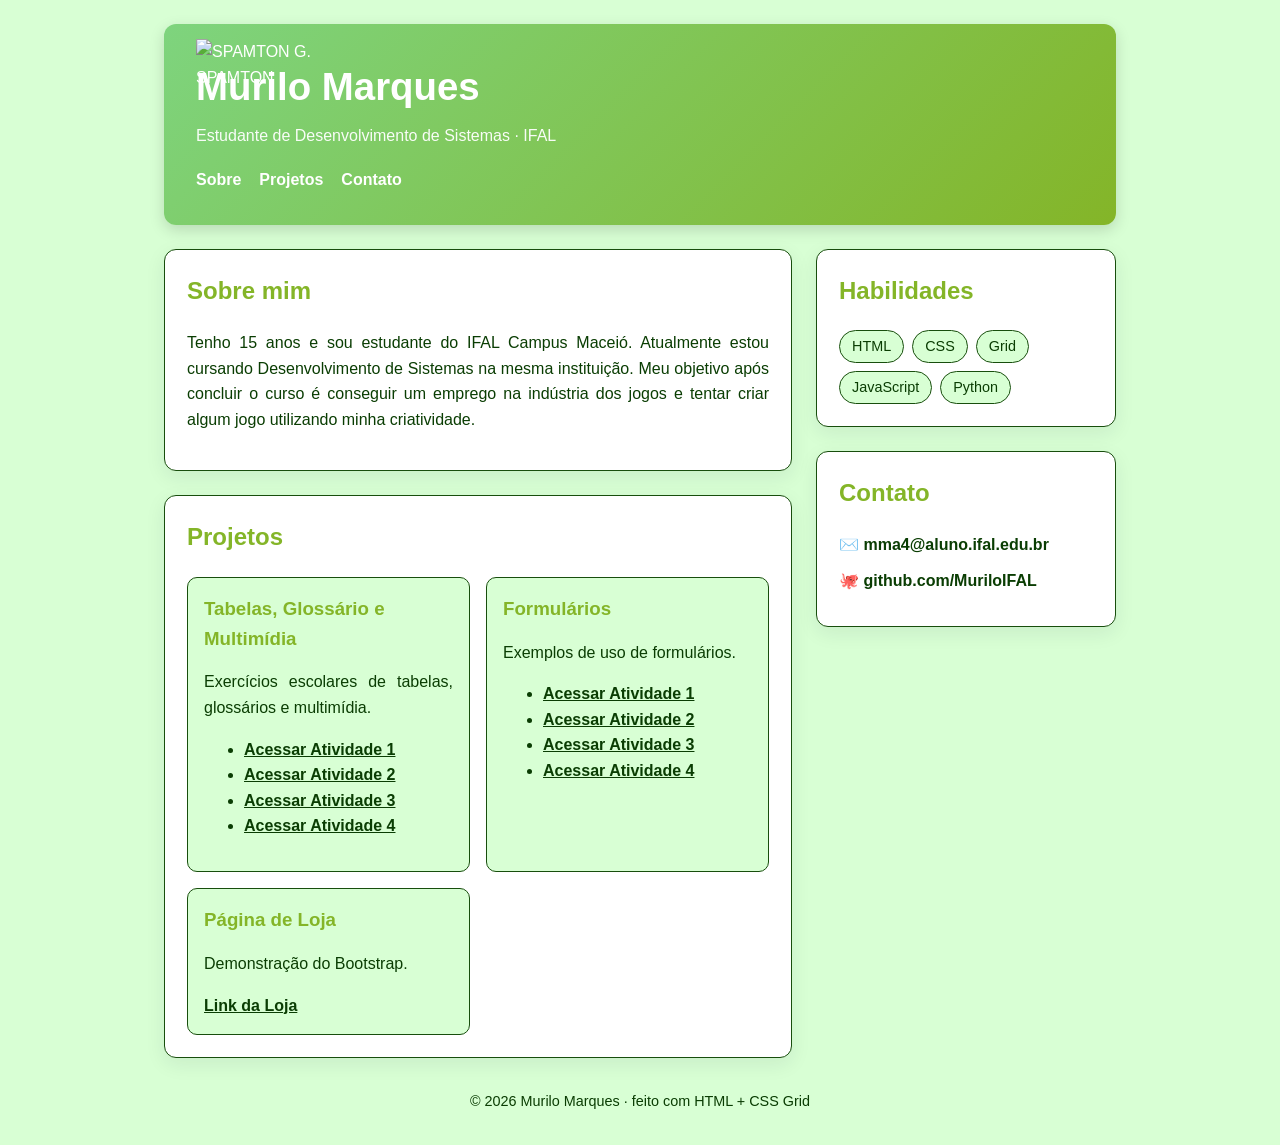
==== index.html @ 3aa62eda "Refactor media section for SPAMTON Updated the audio source path and modified the image source URL." ====
<!DOCTYPE html>
<html lang="pt-BR">

<head>
    <meta charset="UTF-8">
    <meta name="viewport" content="width=device-width, initial-scale=1.0">

    <link rel="icon" type="image/gif" href="/foto/undertale.gif">

    <title>Página Pessoal - Murilo Marques</title>

    <link rel="stylesheet" href="./estilo.css">
</head>

<body>

    <div class="pagina">

        <header class="cabecalho">

            <h1>Murilo Marques</h1>

            <p>Estudante de Desenvolvimento de Sistemas · IFAL</p>

            <nav>
                <a href="#sobre">Sobre</a>
                <a href="#projetos">Projetos</a>
                <a href="#contato">Contato</a>
            </nav>
            
            <div class="midia-spamton">
                <audio id="click-sound">
                    <source src="./audio/spamton.mp3" type="audio/mp3">
                </audio>
            
                <img 
                    class="gif"
                    id="img"
                    src="https://redd.it" 
                    alt="SPAMTON G. SPAMTON"
                    style="width: 120px; height: auto; cursor: pointer;"
                >     
            </div>
        </header>


        <main class="principal">

            <section id="sobre" class="cartao">

                <h2>Sobre mim</h2>

                <p>
                    Tenho 15 anos e sou estudante do IFAL Campus Maceió.
                    Atualmente estou cursando Desenvolvimento de Sistemas
                    na mesma instituição. Meu objetivo após concluir o curso
                    é conseguir um emprego na indústria dos jogos e tentar
                    criar algum jogo utilizando minha criatividade.
                </p>

            </section>


            <section id="projetos" class="cartao">

                <h2>Projetos</h2>

                <div class="projetos">

                    <article class="projeto">

                        <h3>Tabelas, Glossário e Multimídia</h3>

                        <p>
                            Exercícios escolares de tabelas, glossários e multimídia.
                        </p>

                        <ul>
                            <li>
                                <a href="https://muriloifal.github.io/Murilo1IFAL.github.io/cap04/at01.html"
                                   target="_blank">
                                    Acessar Atividade 1
                                </a>
                            </li>

                            <li>
                                <a href="https://muriloifal.github.io/Murilo1IFAL.github.io/cap04/at02.html"
                                   target="_blank">
                                    Acessar Atividade 2
                                </a>
                            </li>

                            <li>
                                <a href="https://muriloifal.github.io/Murilo1IFAL.github.io/cap04/at03.html"
                                   target="_blank">
                                    Acessar Atividade 3
                                </a>
                            </li>

                            <li>
                                <a href="https://muriloifal.github.io/Murilo1IFAL.github.io/cap04/at04.html"
                                   target="_blank">
                                    Acessar Atividade 4
                                </a>
                            </li>
                        </ul>

                    </article>


                    <article class="projeto">

                        <h3>Formulários</h3>

                        <p>
                            Exemplos de uso de formulários.
                        </p>

                        <ul>
                            <li>
                                <a href="https://muriloifal.github.io/Murilo1IFAL.github.io/cap05/at01.html"
                                   target="_blank">
                                    Acessar Atividade 1
                                </a>
                            </li>

                            <li>
                                <a href="https://muriloifal.github.io/Murilo1IFAL.github.io/cap05/at02.html"
                                   target="_blank">
                                    Acessar Atividade 2
                                </a>
                            </li>

                            <li>
                                <a href="https://muriloifal.github.io/Murilo1IFAL.github.io/cap05/at03.html"
                                   target="_blank">
                                    Acessar Atividade 3
                                </a>
                            </li>

                            <li>
                                <a href="https://muriloifal.github.io/Murilo1IFAL.github.io/cap05/at04.html"
                                   target="_blank">
                                    Acessar Atividade 4
                                </a>
                            </li>
                        </ul>

                    </article>


                    <article class="projeto">

                        <h3>Página de Loja</h3>

                        <p>
                            Demonstração do Bootstrap.
                        </p>

                        <a href="https://muriloifal.github.io/Murilo1IFAL.github.io/loja/loja.html" target="_blank">
                            Link da Loja
                        </a>

                    </article>

                </div>

            </section>

        </main>


        <aside class="lateral">

            <section class="cartao">

                <h2>Habilidades</h2>

                <ul class="habilidades">
                    <li>HTML</li>
                    <li>CSS</li>
                    <li>Grid</li>
                    <li>JavaScript</li>
                    <li>Python</li>
                </ul>

            </section>


            <section id="contato" class="cartao">

                <h2>Contato</h2>

                <ul class="contato">

                    <li>
                        ✉️
                        <a href="mailto:mma4@aluno.ifal.edu.br">
                            mma4@aluno.ifal.edu.br
                        </a>
                    </li>

                    <li>
                        🐙
                        <a href="https://github.com/MuriloIFAL" target="_blank">
                            github.com/MuriloIFAL
                        </a>
                    </li>

                </ul>

            </section>

        </aside>


        <footer class="rodape">
            © 2026 Murilo Marques · feito com HTML + CSS Grid
        </footer>

    </div>

</body>

</html>
---- estilo.css ----
:root {
  --cor: #7ed47e;
  --cor-escura: #84b528;
  --texto: #0a3d03;
  --suave: #effdb0;
  --fundo: #D8FFD4;
  --superficie: #ffffff;
  --borda: #184e0d;
  --raio: 12px;
}




* {
    box-sizing: border-box;
}

html {
    scroll-behavior: smooth;
}

body {
    margin: 0;
    font-family: Arial, Helvetica, sans-serif;
    color: var(--texto);
    background-color: var(--fundo);
    line-height: 1.6;
}


.pagina {
    display: grid;

    grid-template-columns: 1fr 300px;

    grid-template-areas:
        "cabecalho cabecalho"
        "principal lateral"
        "rodape rodape";

    gap: 24px;

    max-width: 1000px;

    margin: 0 auto;

    padding: 24px;
}

.cabecalho {
    grid-area: cabecalho;
    position: relative;
}

.principal {
    grid-area: principal;
}

.lateral {
    grid-area: lateral;
}

.rodape {
    grid-area: rodape;
}

.projetos {
    display: grid;

    grid-template-columns:
        repeat(auto-fit, minmax(200px, 1fr));

    gap: 16px;

    margin-top: 14px;
}


.gif {
  position: absolute;
  top: 15px;
  bottom: 20px;
}

@media (max-width: 640px) {

    .pagina {
        grid-template-columns: 1fr;

        grid-template-areas:
            "cabecalho"
            "principal"
            "lateral"
            "rodape";
    }

}




.cabecalho {
    background: linear-gradient(
        135deg,
        var(--cor),
        var(--cor-escura)
    );

    color: white;

    padding: 32px;

    border-radius: var(--raio);

    box-shadow: 0 5px 15px rgba(0, 0, 0, 0.15);
}

.cabecalho h1 {
    margin: 0;

    font-size: clamp(1.6rem, 4vw, 2.4rem);
}

.cabecalho p {
    margin: 6px 0 0;

    opacity: 0.95;
}




.cabecalho nav {
    margin-top: 18px;

    display: flex;

    gap: 18px;

    flex-wrap: wrap;
}

.cabecalho nav a {
    color: white;

    text-decoration: none;

    font-weight: bold;
}

.cabecalho nav a:hover {
    text-decoration: underline;
}




.cartao {
    background-color: var(--superficie);

    border: 1px solid var(--borda);

    border-radius: var(--raio);

    padding: 22px;

    box-shadow: 0 6px 20px rgba(30, 30, 60, 0.08);
}

.cartao + .cartao {
    margin-top: 24px;
}




h2 {
    color: var(--cor-escura);

    margin-top: 0;
}




.principal p {
    text-align: justify;
}




.projeto {
    background-color: var(--fundo);

    border: 1px solid var(--borda);

    border-radius: 10px;

    padding: 16px;

    transition: 0.2s;
}

.projeto:hover {
    transform: translateY(-3px);

    box-shadow: 0 5px 15px rgba(0, 0, 0, 0.12);
}

.projeto h3 {
    margin: 0 0 6px;

    color: var(--cor-escura);
}

.projeto a {
    color: var(--texto);

    font-weight: bold;
}

.projeto a:hover {
    color: var(--cor-escura);
}



.habilidades {
    list-style: none;

    padding: 0;

    margin: 0;

    display: flex;

    flex-wrap: wrap;

    gap: 8px;
}

.habilidades li {
    background-color: var(--fundo);

    border: 1px solid var(--borda);

    border-radius: 999px;

    padding: 4px 12px;

    font-size: 0.9rem;
}



.contato {
    list-style: none;

    padding: 0;

    margin: 0;
}

.contato li {
    margin: 10px 0;
}

.contato a {
    color: var(--texto);

    font-weight: bold;

    text-decoration: none;
}

.contato a:hover {
    text-decoration: underline;
}




.rodape {
    text-align: center;

    color: var(--texto);

    padding: 8px;

    font-size: 0.9rem;
}
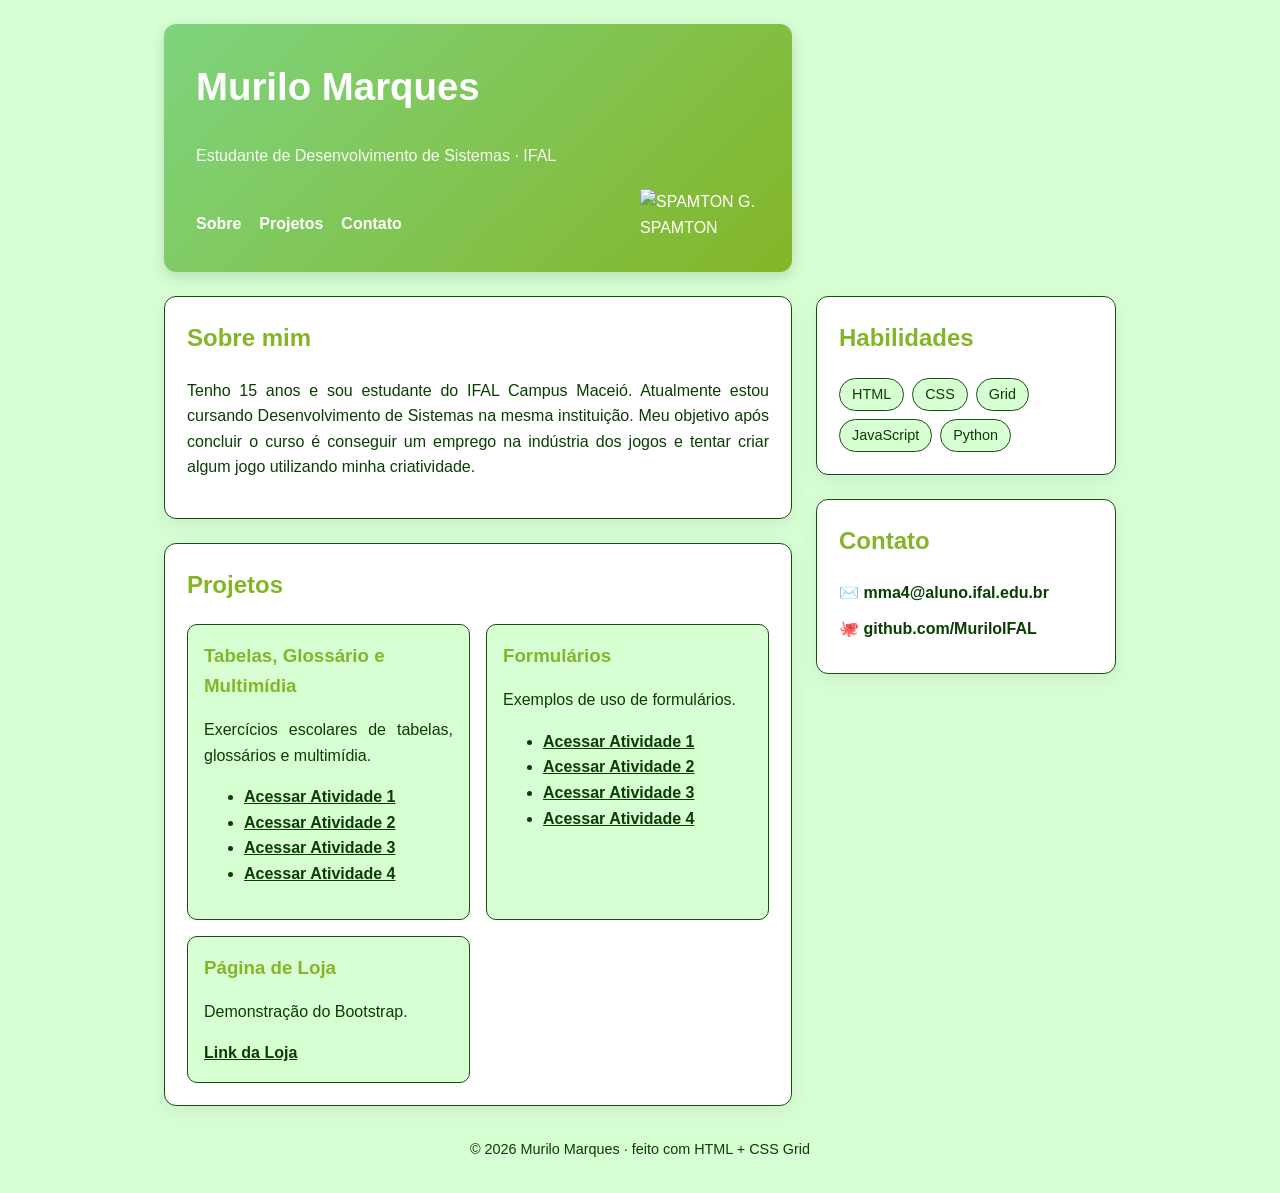
==== commit 5a13ef9c: "Add click event to play audio on image click" ====
--- a/index.html
+++ b/index.html
@@ -221,6 +221,16 @@
 
     </div>
 
+    <script>
+        const spamtonImg = document.getElementById('img');
+        const spamtonAudio = document.getElementById('click-sound');
+
+        spamtonImg.addEventListener('click', () => {
+            spamtonAudio.currentTime = 0; 
+            spamtonAudio.play();
+        });
+    </script>
+    
 </body>
 
 </html>
--- a/estilo.css
+++ b/estilo.css
@@ -50,10 +50,12 @@
 }
 
 .cabecalho {
-    grid-area: cabecalho;
-    position: relative;
-}
-
+    display: flex;
+    justify-content: space-between;
+    align-items: center;
+    flex-wrap: wrap;
+    gap: 20px;
+}
 .principal {
     grid-area: principal;
 }
@@ -78,26 +80,25 @@
 }
 
 
-.gif {
-  position: absolute;
-  top: 15px;
-  bottom: 20px;
+.midia-spamton {
+    display: flex;
+    justify-content: flex-end;
+    align-items: center;
+    margin-left: auto;
 }
 
 @media (max-width: 640px) {
-
-    .pagina {
-        grid-template-columns: 1fr;
-
-        grid-template-areas:
-            "cabecalho"
-            "principal"
-            "lateral"
-            "rodape";
+    .cabecalho {
+        flex-direction: column;
+        text-align: center;
     }
-
-}
-
+    .cabecalho nav {
+        justify-content: center;
+    }
+    .midia-spamton {
+        margin: 10px auto 0;
+    }
+}
 
 
 
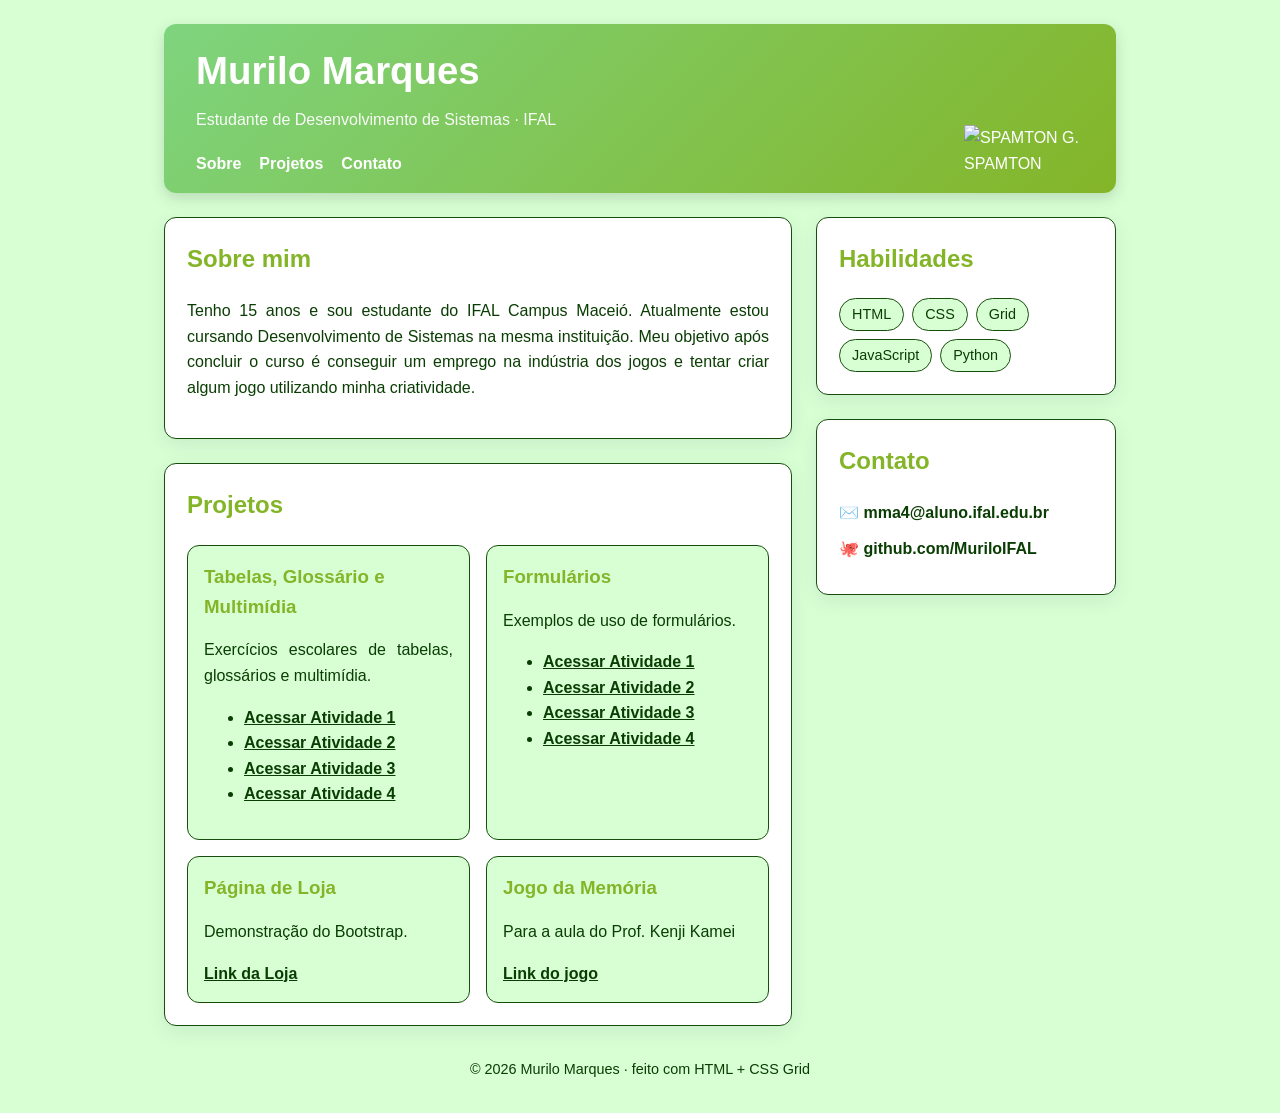
==== commit 4d001dfb: "Add Memory Game section to index.html" ====
--- a/index.html
+++ b/index.html
@@ -37,7 +37,7 @@
                 <img 
                     class="gif"
                     id="img"
-                    src="https://redd.it" 
+                    src="https://i.redd.it/pa6v03g1glo91.gif" 
                     alt="SPAMTON G. SPAMTON"
                     style="width: 120px; height: auto; cursor: pointer;"
                 >     
@@ -164,6 +164,17 @@
 
                     </article>
 
+                    <article class="projeto">
+                        <h3>Jogo da Memória</h3>
+
+                        <p>
+                            Para a aula do Prof. Kenji Kamei
+                        </p>
+
+                        <a href="https://muriloifal.github.io/Murilo1IFAL.github.io/memoria/index.html" target="_blank">
+                            Link do jogo
+                        </a>
+                    </article>
                 </div>
 
             </section>
--- a/estilo.css
+++ b/estilo.css
@@ -1,4 +1,3 @@
-
 :root {
   --cor: #7ed47e;
   --cor-escura: #84b528;
@@ -10,9 +9,6 @@
   --raio: 12px;
 }
 
-
-
-
 * {
     box-sizing: border-box;
 }
@@ -29,33 +25,70 @@
     line-height: 1.6;
 }
 
-
 .pagina {
     display: grid;
-
     grid-template-columns: 1fr 300px;
-
     grid-template-areas:
         "cabecalho cabecalho"
         "principal lateral"
         "rodape rodape";
-
     gap: 24px;
-
     max-width: 1000px;
-
     margin: 0 auto;
-
     padding: 24px;
 }
 
 .cabecalho {
+    grid-area: cabecalho; 
+    background: linear-gradient(135deg, var(--cor), var(--cor-escura));
+    color: white;
+    padding: 16px 32px; 
+    border-radius: var(--raio);
+    box-shadow: 0 5px 15px rgba(0, 0, 0, 0.15);
+    position: relative; 
+    width: 100%;
+}
+
+.cabecalho h1 {
+    margin: 0;
+    font-size: clamp(1.6rem, 4vw, 2.4rem);
+}
+
+.cabecalho p {
+    margin: 6px 0 0;
+    opacity: 0.95;
+}
+
+.cabecalho nav {
+    margin-top: 18px;
     display: flex;
-    justify-content: space-between;
-    align-items: center;
+    gap: 18px;
     flex-wrap: wrap;
-    gap: 20px;
-}
+}
+
+.cabecalho nav a {
+    color: white;
+    text-decoration: none;
+    font-weight: bold;
+}
+
+.cabecalho nav a:hover {
+    text-decoration: underline;
+}
+
+.midia-spamton {
+    position: absolute;
+    right: 32px;
+    bottom: 16px; 
+}
+
+.gif {
+    display: block;
+    width: 120px;
+    height: auto;
+    cursor: pointer;
+}
+
 .principal {
     grid-area: principal;
 }
@@ -70,103 +103,44 @@
 
 .projetos {
     display: grid;
-
-    grid-template-columns:
-        repeat(auto-fit, minmax(200px, 1fr));
-
+    grid-template-columns: repeat(auto-fit, minmax(200px, 1fr));
     gap: 16px;
-
     margin-top: 14px;
-}
-
-
-.midia-spamton {
-    display: flex;
-    justify-content: flex-end;
-    align-items: center;
-    margin-left: auto;
+    background: var(--superficie);
+    border-radius: 5%;
 }
 
 @media (max-width: 640px) {
+    .pagina {
+        grid-template-columns: 1fr;
+        grid-template-areas:
+            "cabecalho"
+            "principal"
+            "lateral"
+            "rodape";
+    }
+
     .cabecalho {
-        flex-direction: column;
         text-align: center;
-    }
+        padding: 24px 16px;
+    }
+
     .cabecalho nav {
         justify-content: center;
     }
+
     .midia-spamton {
-        margin: 10px auto 0;
-    }
-}
-
-
-
-.cabecalho {
-    background: linear-gradient(
-        135deg,
-        var(--cor),
-        var(--cor-escura)
-    );
-
-    color: white;
-
-    padding: 32px;
-
-    border-radius: var(--raio);
-
-    box-shadow: 0 5px 15px rgba(0, 0, 0, 0.15);
-}
-
-.cabecalho h1 {
-    margin: 0;
-
-    font-size: clamp(1.6rem, 4vw, 2.4rem);
-}
-
-.cabecalho p {
-    margin: 6px 0 0;
-
-    opacity: 0.95;
-}
-
-
-
-
-.cabecalho nav {
-    margin-top: 18px;
-
-    display: flex;
-
-    gap: 18px;
-
-    flex-wrap: wrap;
-}
-
-.cabecalho nav a {
-    color: white;
-
-    text-decoration: none;
-
-    font-weight: bold;
-}
-
-.cabecalho nav a:hover {
-    text-decoration: underline;
-}
-
-
-
+        position: static; 
+        margin: 15px auto 0;
+        justify-content: center;
+    }
+}
 
 .cartao {
     background-color: var(--superficie);
-
     border: 1px solid var(--borda);
-
     border-radius: var(--raio);
-
     padding: 22px;
-
     box-shadow: 0 6px 20px rgba(30, 30, 60, 0.08);
 }
 
@@ -174,52 +148,36 @@
     margin-top: 24px;
 }
 
-
-
-
 h2 {
     color: var(--cor-escura);
-
     margin-top: 0;
 }
-
-
-
 
 .principal p {
     text-align: justify;
 }
 
-
-
-
 .projeto {
     background-color: var(--fundo);
-
     border: 1px solid var(--borda);
-
     border-radius: 10px;
-
     padding: 16px;
-
     transition: 0.2s;
+    border-radius: var(--raio);
 }
 
 .projeto:hover {
     transform: translateY(-3px);
-
-    box-shadow: 0 5px 15px rgba(0, 0, 0, 0.12);
+    box-shadow: 0 5px 15px --cor-escura;
 }
 
 .projeto h3 {
     margin: 0 0 6px;
-
     color: var(--cor-escura);
 }
 
 .projeto a {
     color: var(--texto);
-
     font-weight: bold;
 }
 
@@ -227,41 +185,26 @@
     color: var(--cor-escura);
 }
 
-
-
 .habilidades {
     list-style: none;
-
     padding: 0;
-
-    margin: 0;
-
+    margin: 0;
     display: flex;
-
     flex-wrap: wrap;
-
     gap: 8px;
 }
 
 .habilidades li {
     background-color: var(--fundo);
-
     border: 1px solid var(--borda);
-
     border-radius: 999px;
-
     padding: 4px 12px;
-
     font-size: 0.9rem;
 }
-
-
 
 .contato {
     list-style: none;
-
     padding: 0;
-
     margin: 0;
 }
 
@@ -271,9 +214,7 @@
 
 .contato a {
     color: var(--texto);
-
     font-weight: bold;
-
     text-decoration: none;
 }
 
@@ -281,15 +222,9 @@
     text-decoration: underline;
 }
 
-
-
-
 .rodape {
     text-align: center;
-
-    color: var(--texto);
-
+    color: var(--texto);
     padding: 8px;
-
     font-size: 0.9rem;
 }
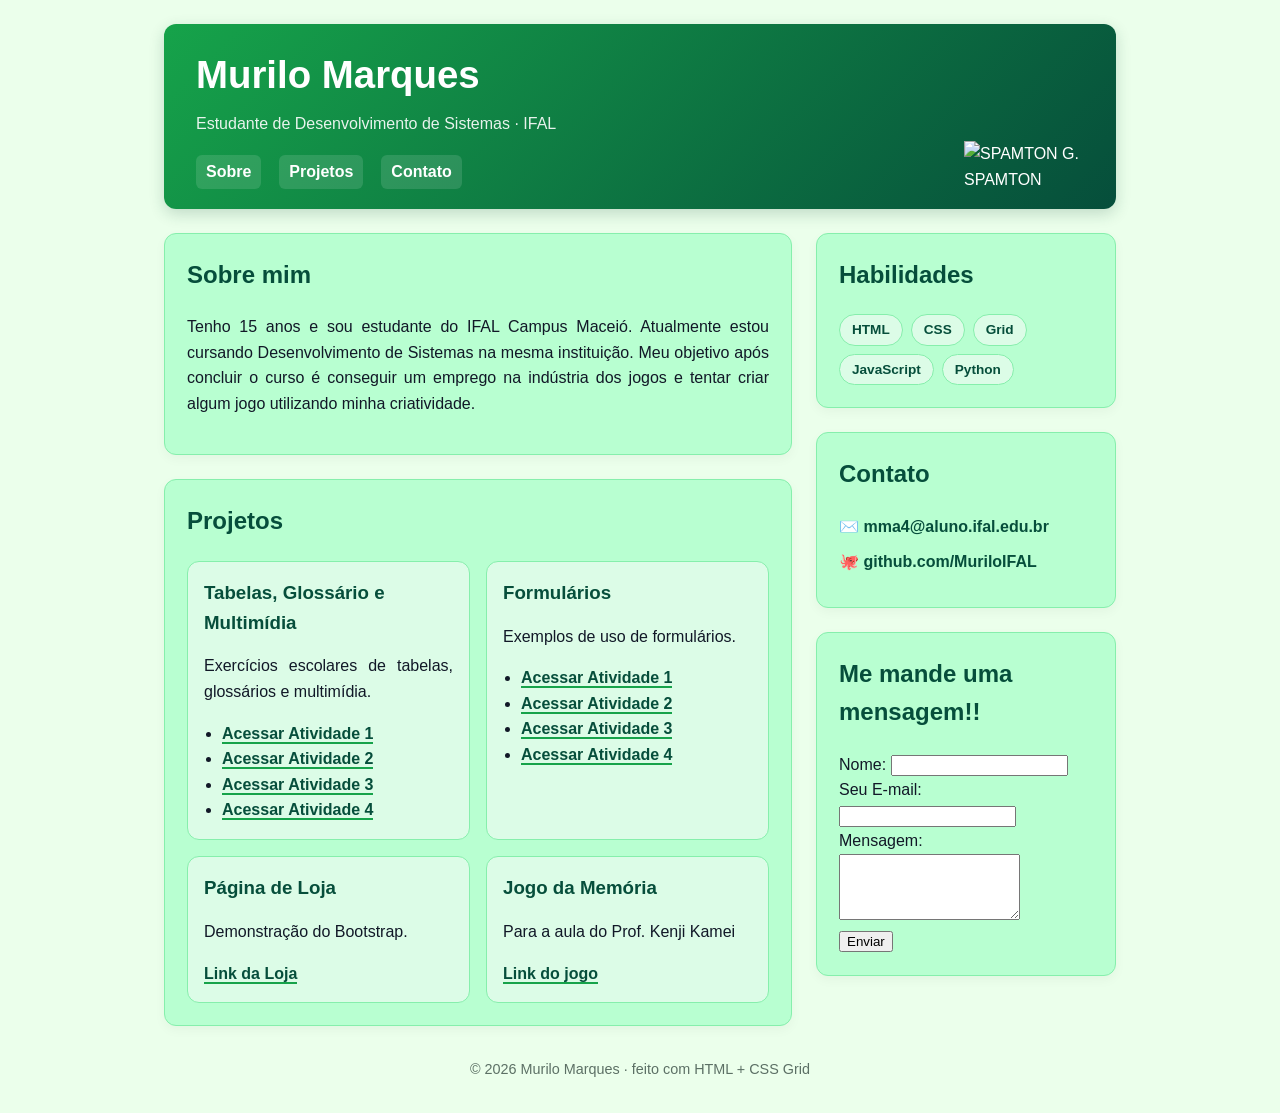
==== commit 7a96684e: "Add contact form with EmailJS integration Added a contact form section with email sending functional" ====
--- a/index.html
+++ b/index.html
@@ -1,4 +1,3 @@
-
 <!DOCTYPE html>
 <html lang="pt-BR">
 
@@ -223,6 +222,30 @@
 
             </section>
 
+            <section id="mensagem" class="cartao">
+                <h2>Me mande uma mensagem!!</h2>
+      
+                <form id="contact-form">
+                    <div class="campo">
+                        <label for="nome">Nome:</label>
+                        <input type="text" id="nome" name="user_name" required>
+                    </div>
+            
+                    <div class="campo">
+                        <label for="email">Seu E-mail:</label>
+                        <input type="email" id="email" name="user_email" required>
+                    </div>
+            
+                    <div class="campo">
+                        <label for="texto-mensagem">Mensagem:</label>
+                        <textarea id="texto-mensagem" name="message" rows="4" required></textarea>
+                    </div>
+            
+                    <button type="submit" id="btn-enviar">Enviar</button>
+                </form>
+            </section>
+
+
         </aside>
 
 
@@ -241,6 +264,48 @@
             spamtonAudio.play();
         });
     </script>
+
+    <script type="text/javascript" src="https://cdn.jsdelivr.net/npm/@emailjs/browser@4/dist/email.min.js"></script>
+    
+    <script type="text/javascript">
+
+        emailjs.init({
+            publicKey: "YNfnztk2sFH-m1VCPl",
+        });
+    
+        
+        const btn = document.getElementById('btn-enviar');
+        btn.disabled = true;
+        btn.textContent = 'Enviando...';
+        
+        emailjs.sendForm('service_4pyba29', 'template_s1n77lo', this)
+            .then(() => {
+                alert('Mensagem enviada com sucesso!');
+                form.reset(); 
+            }, (error) => {
+                alert('Erro ao enviar: ' + JSON.stringify(error));
+            })
+            .finally(() => {
+                btn.disabled = false;
+                btn.textContent = 'Enviar';
+            });
+        
+        const form = document.getElementById('contact-form');
+    
+        form.addEventListener('submit', function(event) {
+            event.preventDefault(); 
+    
+
+            emailjs.sendForm('service_4pyba29', 'template_s1n77lo', this)
+                .then(() => {
+                    alert('Mensagem enviada com sucesso!');
+                    form.reset(); 
+                }, (error) => {
+                    alert('Erro ao enviar: ' + JSON.stringify(error));
+                });
+        });
+    </script>
+
     
 </body>
 
--- a/estilo.css
+++ b/estilo.css
@@ -1,14 +1,14 @@
 :root {
-  --cor: #7ed47e;
-  --cor-escura: #84b528;
-  --texto: #0a3d03;
-  --suave: #effdb0;
-  --fundo: #D8FFD4;
-  --superficie: #ffffff;
-  --borda: #184e0d;
+  --cor: #16a34a;          
+  --cor-escura: #064e3b;  
+  --destaque: #facc15;     
+  --texto: #111827;       
+  --suave: #dcfce7;       
+  --fundo: #EBFFEB;        
+  --superficie: #B8FFD1;  
+  --borda: #86efac;        
   --raio: 12px;
 }
-
 * {
     box-sizing: border-box;
 }
@@ -42,9 +42,9 @@
     grid-area: cabecalho; 
     background: linear-gradient(135deg, var(--cor), var(--cor-escura));
     color: white;
-    padding: 16px 32px; 
+    padding: 20px 32px; 
     border-radius: var(--raio);
-    box-shadow: 0 5px 15px rgba(0, 0, 0, 0.15);
+    box-shadow: 0 5px 15px rgba(27, 77, 62, 0.2);
     position: relative; 
     width: 100%;
 }
@@ -56,7 +56,7 @@
 
 .cabecalho p {
     margin: 6px 0 0;
-    opacity: 0.95;
+    opacity: 0.9;
 }
 
 .cabecalho nav {
@@ -70,10 +70,14 @@
     color: white;
     text-decoration: none;
     font-weight: bold;
+    padding: 4px 10px;
+    border-radius: 6px;
+    background-color: rgba(255, 255, 255, 0.12);
+    transition: 0.2s;
 }
 
 .cabecalho nav a:hover {
-    text-decoration: underline;
+    background-color: rgba(255, 255, 255, 0.25);
 }
 
 .midia-spamton {
@@ -84,30 +88,124 @@
 
 .gif {
     display: block;
-    width: 120px;
+    width: 115px;
     height: auto;
     cursor: pointer;
 }
 
-.principal {
-    grid-area: principal;
-}
-
-.lateral {
-    grid-area: lateral;
-}
-
-.rodape {
-    grid-area: rodape;
-}
+.principal { grid-area: principal; }
+.lateral { grid-area: lateral; }
+.rodape { grid-area: rodape; }
 
 .projetos {
     display: grid;
-    grid-template-columns: repeat(auto-fit, minmax(200px, 1fr));
+    grid-template-columns: repeat(auto-fit, minmax(220px, 1fr));
     gap: 16px;
     margin-top: 14px;
-    background: var(--superficie);
-    border-radius: 5%;
+}
+
+.cartao {
+    background-color: var(--superficie);
+    border: 1px solid var(--borda);
+    border-radius: var(--raio);
+    padding: 22px;
+    box-shadow: 0 4px 12px rgba(0, 0, 0, 0.04);
+}
+
+.cartao + .cartao {
+    margin-top: 24px;
+}
+
+h2 {
+    color: var(--cor-escura);
+    margin-top: 0;
+}
+
+.principal p {
+    text-align: justify;
+}
+
+.projeto {
+    background-color: var(--suave);
+    border: 1px solid var(--borda);
+    border-radius: var(--raio);
+    padding: 16px;
+    transition: 0.2s;
+}
+
+.projeto:hover {
+    transform: translateY(-3px);
+    border-color: var(--cor);
+    box-shadow: 0 6px 16px rgba(46, 139, 87, 0.15);
+}
+
+.projeto h3 {
+    margin: 0 0 6px;
+    color: var(--cor-escura);
+}
+
+.projeto ul {
+    padding-left: 18px;
+    margin: 10px 0 0;
+}
+
+.projeto a {
+    color: var(--cor-escura);
+    font-weight: bold;
+    text-decoration: none;
+    border-bottom: 2px solid var(--cor);
+    transition: 0.2s;
+}
+
+.projeto a:hover {
+    color: var(--cor);
+}
+
+.habilidades {
+    list-style: none;
+    padding: 0;
+    margin: 0;
+    display: flex;
+    flex-wrap: wrap;
+    gap: 8px;
+}
+
+.habilidades li {
+    background-color: var(--suave);
+    color: var(--cor-escura);
+    font-weight: bold;
+    border: 1px solid var(--borda);
+    border-radius: 999px;
+    padding: 4px 12px;
+    font-size: 0.85rem;
+}
+
+.contato {
+    list-style: none;
+    padding: 0;
+    margin: 0;
+}
+
+.contato li {
+    margin: 10px 0;
+}
+
+.contato a {
+    color: var(--cor-escura);
+    font-weight: bold;
+    text-decoration: none;
+}
+
+.contato a:hover {
+    color: var(--cor);
+    text-decoration: underline;
+}
+
+.rodape {
+    text-align: center;
+    color: #5c7065;
+    padding: 8px;
+    font-size: 0.9rem;
 }
 
 @media (max-width: 640px) {
@@ -119,112 +217,7 @@
             "lateral"
             "rodape";
     }
-
-    .cabecalho {
-        text-align: center;
-        padding: 24px 16px;
-    }
-
-    .cabecalho nav {
-        justify-content: center;
-    }
-
-    .midia-spamton {
-        position: static; 
-        margin: 15px auto 0;
-        justify-content: center;
-    }
-}
-
-.cartao {
-    background-color: var(--superficie);
-    border: 1px solid var(--borda);
-    border-radius: var(--raio);
-    padding: 22px;
-    box-shadow: 0 6px 20px rgba(30, 30, 60, 0.08);
-}
-
-.cartao + .cartao {
-    margin-top: 24px;
-}
-
-h2 {
-    color: var(--cor-escura);
-    margin-top: 0;
-}
-
-.principal p {
-    text-align: justify;
-}
-
-.projeto {
-    background-color: var(--fundo);
-    border: 1px solid var(--borda);
-    border-radius: 10px;
-    padding: 16px;
-    transition: 0.2s;
-    border-radius: var(--raio);
-}
-
-.projeto:hover {
-    transform: translateY(-3px);
-    box-shadow: 0 5px 15px --cor-escura;
-}
-
-.projeto h3 {
-    margin: 0 0 6px;
-    color: var(--cor-escura);
-}
-
-.projeto a {
-    color: var(--texto);
-    font-weight: bold;
-}
-
-.projeto a:hover {
-    color: var(--cor-escura);
-}
-
-.habilidades {
-    list-style: none;
-    padding: 0;
-    margin: 0;
-    display: flex;
-    flex-wrap: wrap;
-    gap: 8px;
-}
-
-.habilidades li {
-    background-color: var(--fundo);
-    border: 1px solid var(--borda);
-    border-radius: 999px;
-    padding: 4px 12px;
-    font-size: 0.9rem;
-}
-
-.contato {
-    list-style: none;
-    padding: 0;
-    margin: 0;
-}
-
-.contato li {
-    margin: 10px 0;
-}
-
-.contato a {
-    color: var(--texto);
-    font-weight: bold;
-    text-decoration: none;
-}
-
-.contato a:hover {
-    text-decoration: underline;
-}
-
-.rodape {
-    text-align: center;
-    color: var(--texto);
-    padding: 8px;
-    font-size: 0.9rem;
-}
+    .cabecalho { text-align: center; padding: 24px 16px; }
+    .cabecalho nav { justify-content: center; }
+    .midia-spamton { position: static; margin: 15px auto 0; justify-content: center; }
+}
